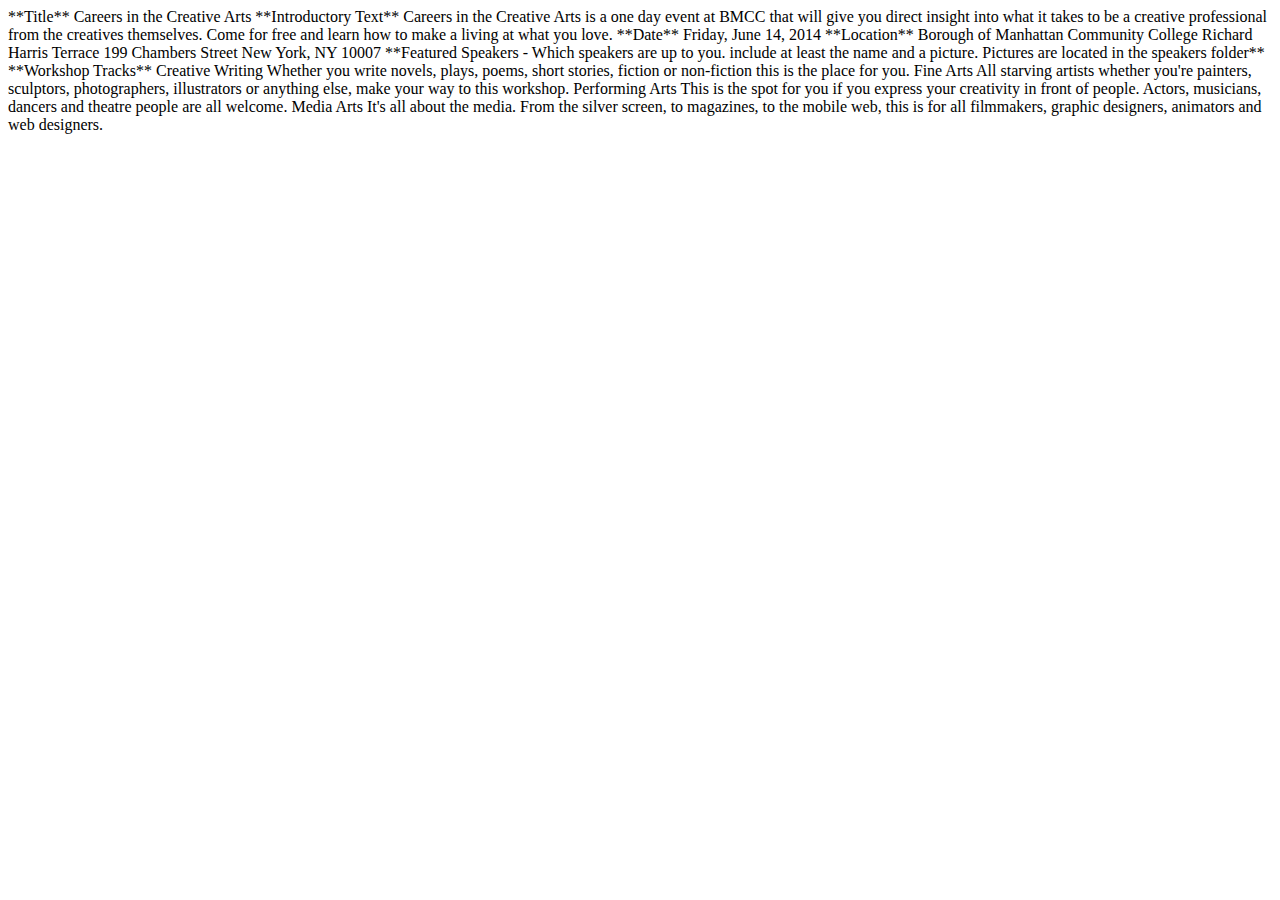
==== index.html @ e8f7f554 "Update index.html" ====
<!doctype html>
<html class="no-js" lang="en">
    <head>
        <meta charset="utf-8">
        <meta http-equiv="X-UA-Compatible" content="IE=edge">
        <title></title>
        <meta name="description" content="">
        <meta name="viewport" content="width=device-width, initial-scale=1">

    </head>
    <body>

        **Title**
Careers in the Creative Arts

**Introductory Text**
Careers in the Creative Arts is a one day event at BMCC that will give you direct insight into what it takes to be a creative professional from the creatives themselves. Come for free and learn how to make a living at what you love.

**Date**
Friday, June 14, 2014

**Location**
Borough of Manhattan Community College
Richard Harris Terrace
199 Chambers Street
New York, NY 10007

**Featured Speakers - Which speakers are up to you. include at least the name and a picture. Pictures are located in the speakers folder**

**Workshop Tracks**
Creative Writing
Whether you write novels, plays, poems, short stories, fiction or non-fiction this is the place for you.

Fine Arts
All starving artists whether you're painters, sculptors, photographers, illustrators or anything else, make your way to this workshop.

Performing Arts
This is the spot for you if you express your creativity in front of people. Actors, musicians, dancers and theatre people are all welcome.

Media Arts
It's all about the media. From the silver screen, to magazines, to the mobile web, this is for all filmmakers, graphic designers, animators and web designers.
        

    </body>
</html>
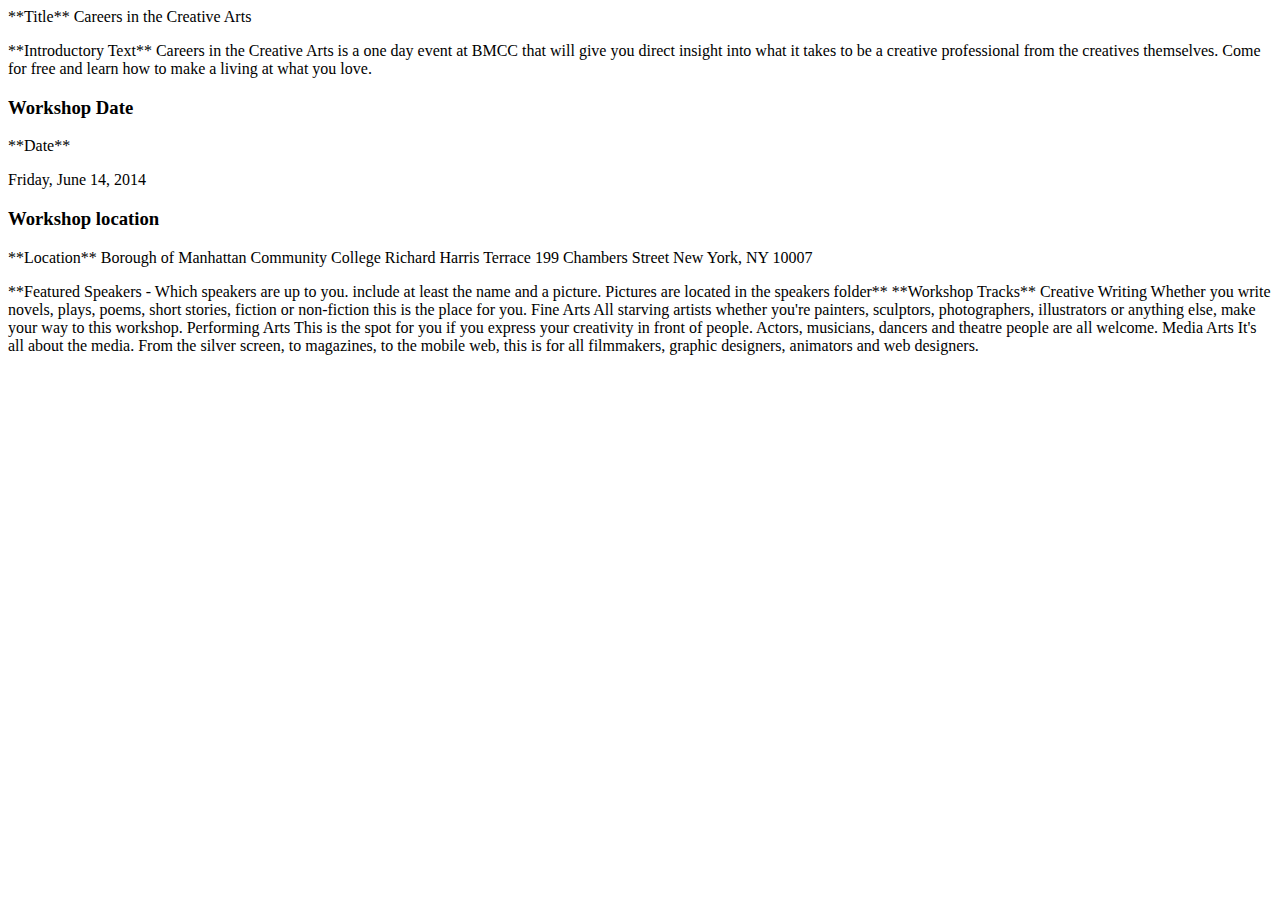
==== commit f75587ce: "Update index.html" ====
--- a/index.html
+++ b/index.html
@@ -13,17 +13,30 @@
         **Title**
 Careers in the Creative Arts
 
+<div class="intro">
+<p>
 **Introductory Text**
 Careers in the Creative Arts is a one day event at BMCC that will give you direct insight into what it takes to be a creative professional from the creatives themselves. Come for free and learn how to make a living at what you love.
+</p>
+</div>
 
+<div class="date">
+<h3>Workshop Date</h3>
 **Date**
-Friday, June 14, 2014
+<p>Friday, June 14, 2014</p>
+</div> <!-- end .date -->
 
+<div class="location">
+<h3>Workshop location</h3>
+<p>
 **Location**
 Borough of Manhattan Community College
 Richard Harris Terrace
 199 Chambers Street
 New York, NY 10007
+</p>
+</div>
+
 
 **Featured Speakers - Which speakers are up to you. include at least the name and a picture. Pictures are located in the speakers folder**
 
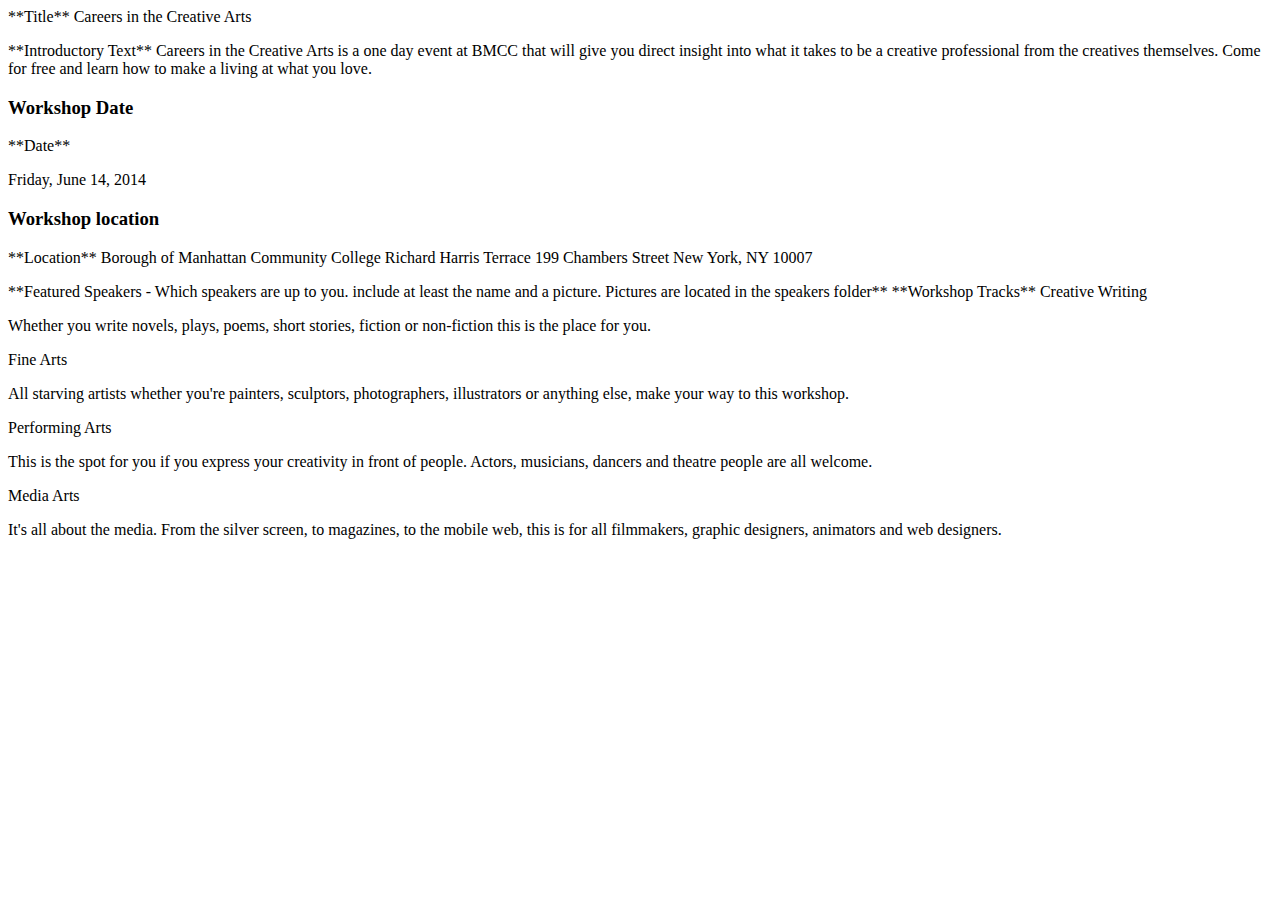
==== commit 6db84ad8: "Update index.html" ====
--- a/index.html
+++ b/index.html
@@ -42,17 +42,27 @@
 
 **Workshop Tracks**
 Creative Writing
-Whether you write novels, plays, poems, short stories, fiction or non-fiction this is the place for you.
+<P>Whether you write novels, plays, poems, short stories, fiction or non-fiction this is the place for you.
+</p>
 
+
+<div="">
 Fine Arts
-All starving artists whether you're painters, sculptors, photographers, illustrators or anything else, make your way to this workshop.
+<p>All starving artists whether you're painters, sculptors, photographers, illustrators or anything else, make your way to this workshop.
+</p>
+</div>
 
+<div="">
 Performing Arts
-This is the spot for you if you express your creativity in front of people. Actors, musicians, dancers and theatre people are all welcome.
+<p>This is the spot for you if you express your creativity in front of people. Actors, musicians, dancers and theatre people are all welcome.
+</p>
+</div>
 
+<div="">
 Media Arts
-It's all about the media. From the silver screen, to magazines, to the mobile web, this is for all filmmakers, graphic designers, animators and web designers.
-        
+<p>It's all about the media. From the silver screen, to magazines, to the mobile web, this is for all filmmakers, graphic designers, animators and web designers.
+</p> 
+</div>
 
     </body>
 </html>
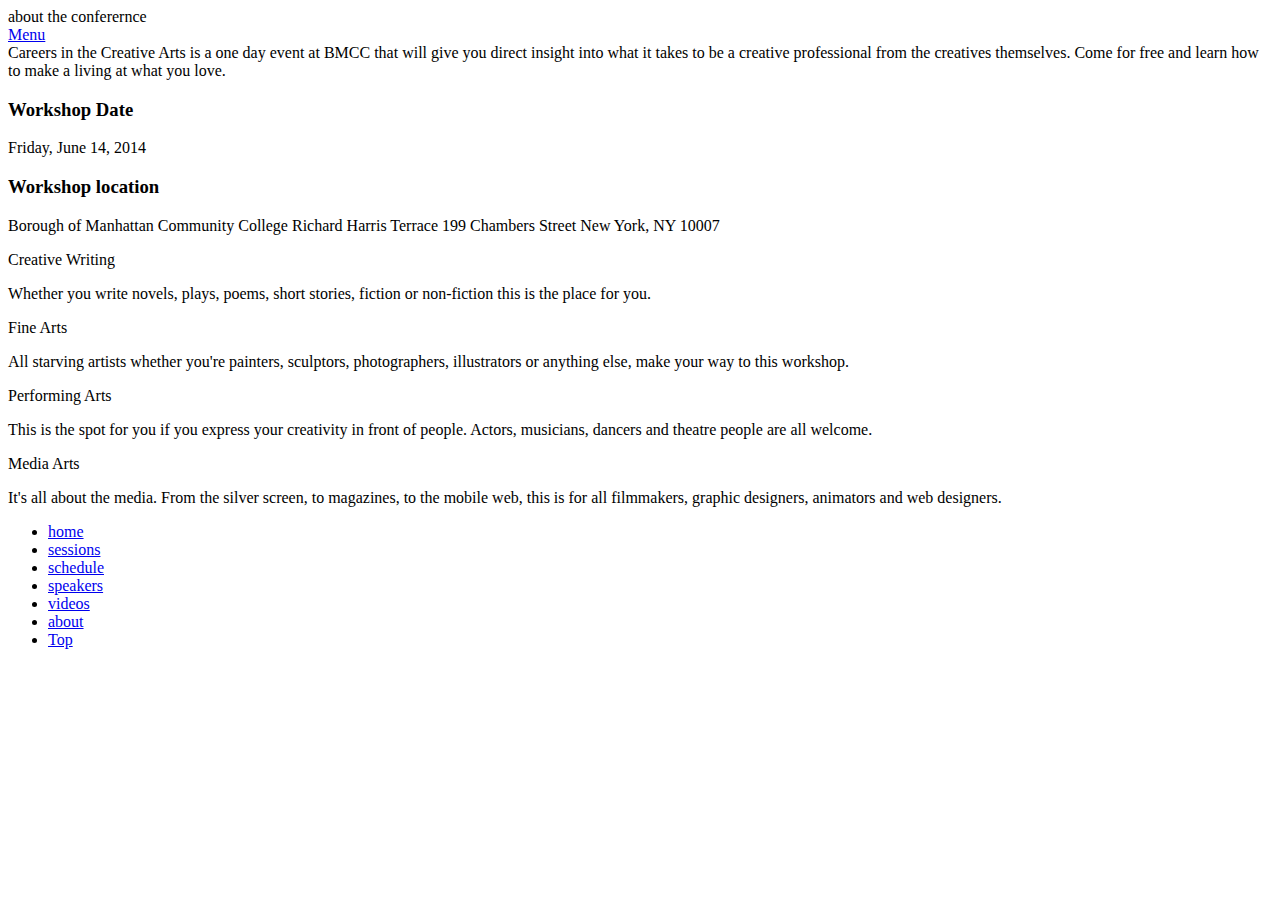
==== commit 943ddb62: "Update index.html" ====
--- a/index.html
+++ b/index.html
@@ -1,68 +1,78 @@
 <!doctype html>
 <html class="no-js" lang="en">
-    <head>
-        <meta charset="utf-8">
-        <meta http-equiv="X-UA-Compatible" content="IE=edge">
-        <title></title>
-        <meta name="description" content="">
-        <meta name="viewport" content="width=device-width, initial-scale=1">
-
-    </head>
-    <body>
-
-        **Title**
-Careers in the Creative Arts
-
-<div class="intro">
-<p>
-**Introductory Text**
-Careers in the Creative Arts is a one day event at BMCC that will give you direct insight into what it takes to be a creative professional from the creatives themselves. Come for free and learn how to make a living at what you love.
-</p>
-</div>
-
-<div class="date">
-<h3>Workshop Date</h3>
-**Date**
-<p>Friday, June 14, 2014</p>
-</div> <!-- end .date -->
-
-<div class="location">
-<h3>Workshop location</h3>
-<p>
-**Location**
-Borough of Manhattan Community College
-Richard Harris Terrace
-199 Chambers Street
-New York, NY 10007
-</p>
-</div>
-
-
-**Featured Speakers - Which speakers are up to you. include at least the name and a picture. Pictures are located in the speakers folder**
-
-**Workshop Tracks**
-Creative Writing
-<P>Whether you write novels, plays, poems, short stories, fiction or non-fiction this is the place for you.
-</p>
-
-
-<div="">
-Fine Arts
-<p>All starving artists whether you're painters, sculptors, photographers, illustrators or anything else, make your way to this workshop.
-</p>
-</div>
-
-<div="">
-Performing Arts
-<p>This is the spot for you if you express your creativity in front of people. Actors, musicians, dancers and theatre people are all welcome.
-</p>
-</div>
-
-<div="">
-Media Arts
-<p>It's all about the media. From the silver screen, to magazines, to the mobile web, this is for all filmmakers, graphic designers, animators and web designers.
-</p> 
-</div>
-
-    </body>
+   <head>
+      <meta charset="utf-8">
+      <meta http-equiv="X-UA-Compatible" content="IE=edge">
+      <title></title>
+      <meta name="description" content="">
+      <meta name="viewport" content="width=device-width, initial-scale=1">
+      <link rel="stylesheet" href="css/style.css">
+   </head>
+   <body>
+      <a name="top">about the conferernce </a>
+      <div class="menu">
+         <a href="#main_nav">Menu</a>
+      </div>
+      <!-- **Title**
+         Careers in the Creative Arts
+         
+         <div class="intro">
+         <p>
+         <!--**Introductory Text**-->
+      Careers in the Creative Arts is a one day event at BMCC that will give you direct insight into what it takes to be a creative professional from the creatives themselves. Come for free and learn how to make a living at what you love.
+      </p>
+      </div>
+      <div class="date">
+         <h3>Workshop Date</h3>
+         <!--**Date**-->
+         <p>Friday, June 14, 2014</p>
+      </div>
+      <!-- end .date -->
+      <div class="location">
+         <h3>Workshop location</h3>
+         <p>
+            <!--**Location**-->
+            Borough of Manhattan Community College
+            Richard Harris Terrace
+            199 Chambers Street
+            New York, NY 10007
+         </p>
+      </div>
+      <!--**Featured Speakers - Which speakers are up to you. include at least the name and a picture. Pictures are located in the speakers folder**
+         **Workshop Tracks**
+         -->
+      Creative Writing
+      <P>Whether you write novels, plays, poems, short stories, fiction or non-fiction this is the place for you.
+      </P>
+      <div class="">
+         Fine Arts
+         <p>All starving artists whether you're painters, sculptors, photographers, illustrators or anything else, make your way to this workshop.
+         </p>
+      </div>
+      <div class="">
+         Performing Arts
+         <p>This is the spot for you if you express your creativity in front of people. Actors, musicians, dancers and theatre people are all welcome.
+         </p>
+      </div>
+      <div class="">
+         Media Arts
+         <p>It's all about the media. From the silver screen, to magazines, to    the mobile web, this is for all filmmakers, graphic designers, animators and web designers.
+         </p>
+      </div>
+      <footer>
+         <a name="main_nav"></a> 
+         <nav id="main_nav" >
+            <ul>
+               <li><a href="index.html">home</a></li>
+               <li><a href="sessions.html">sessions</a></li>
+               <li><a href="schedule.html">schedule</a></li>
+               <li><a href="speakers.html">speakers</a></li>
+               <li><a href="video.html">videos</a></li>
+               <li><a href="about.html">about</a></li>
+               <li><a href="#top" class="top">Top</a></li>
+            </ul>
+         </nav>
+         <!--end main_nav -->    
+      </footer>
+   </body>
 </html>
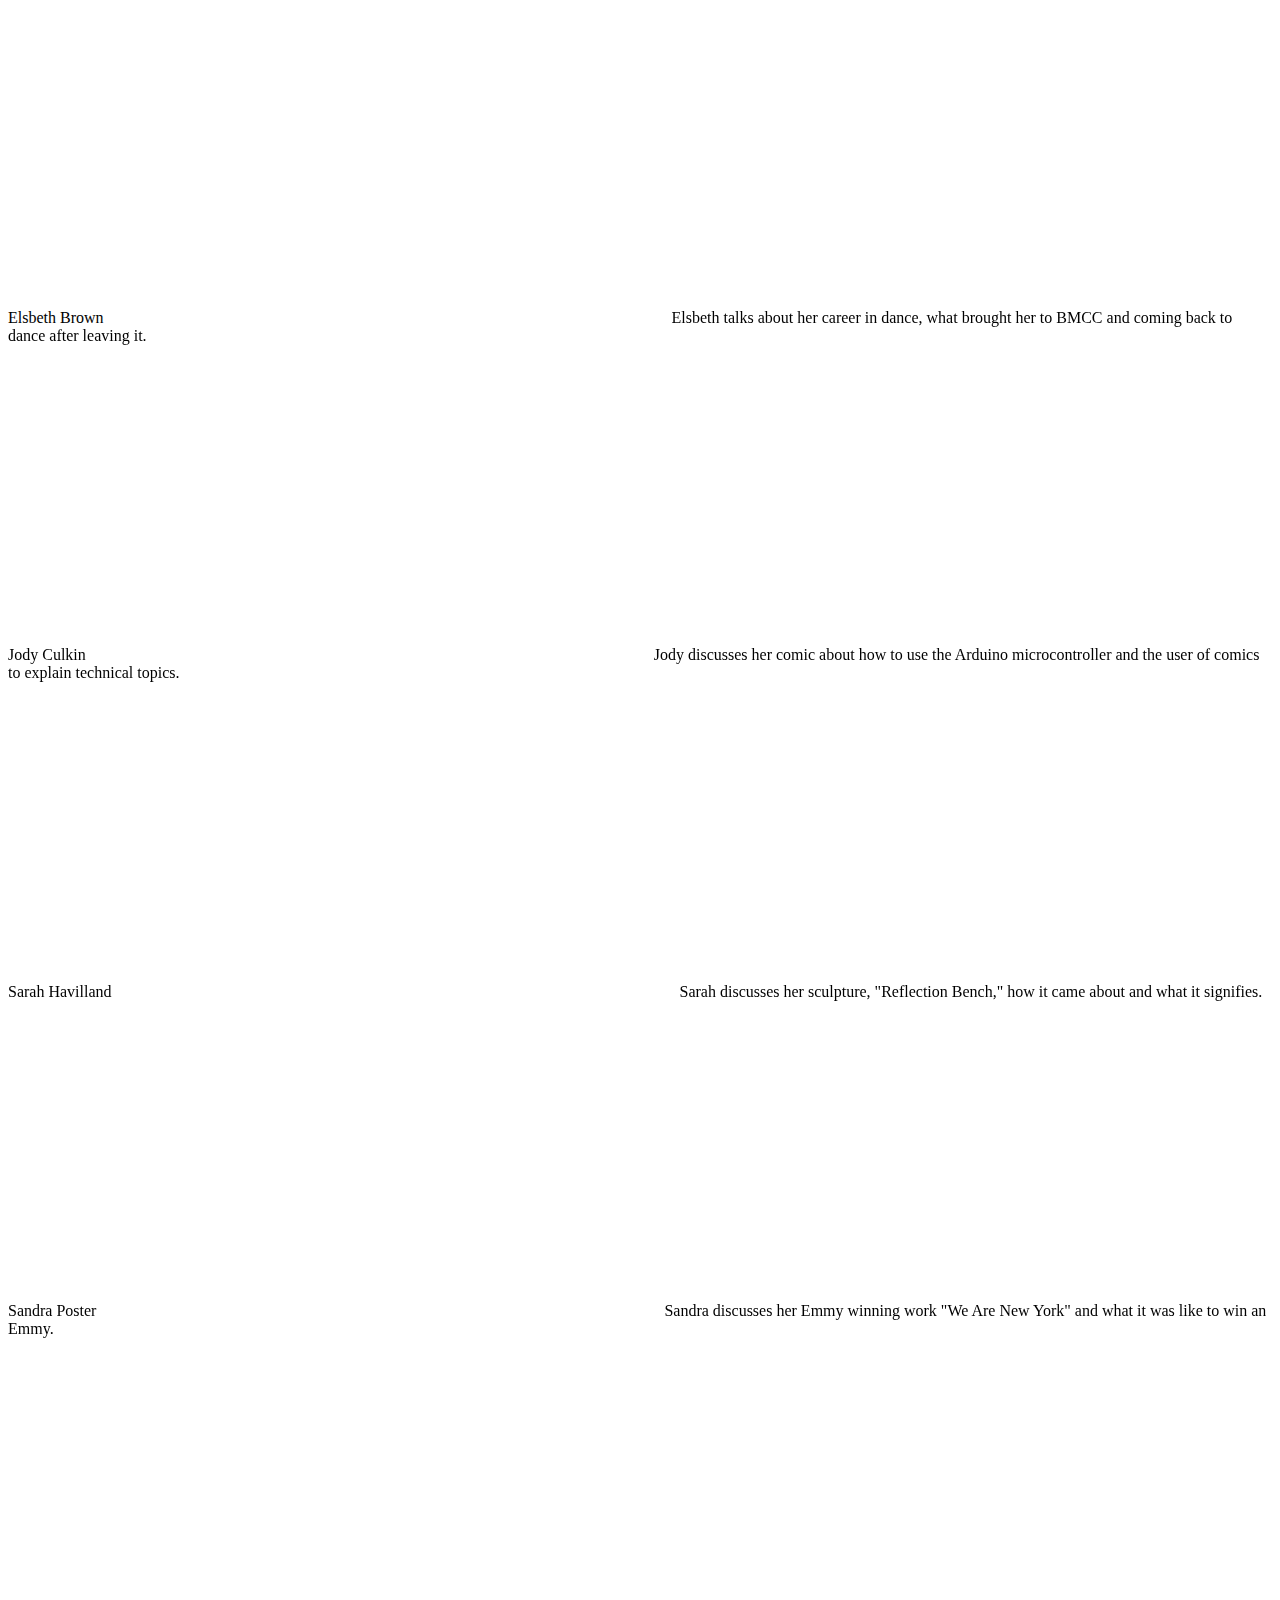
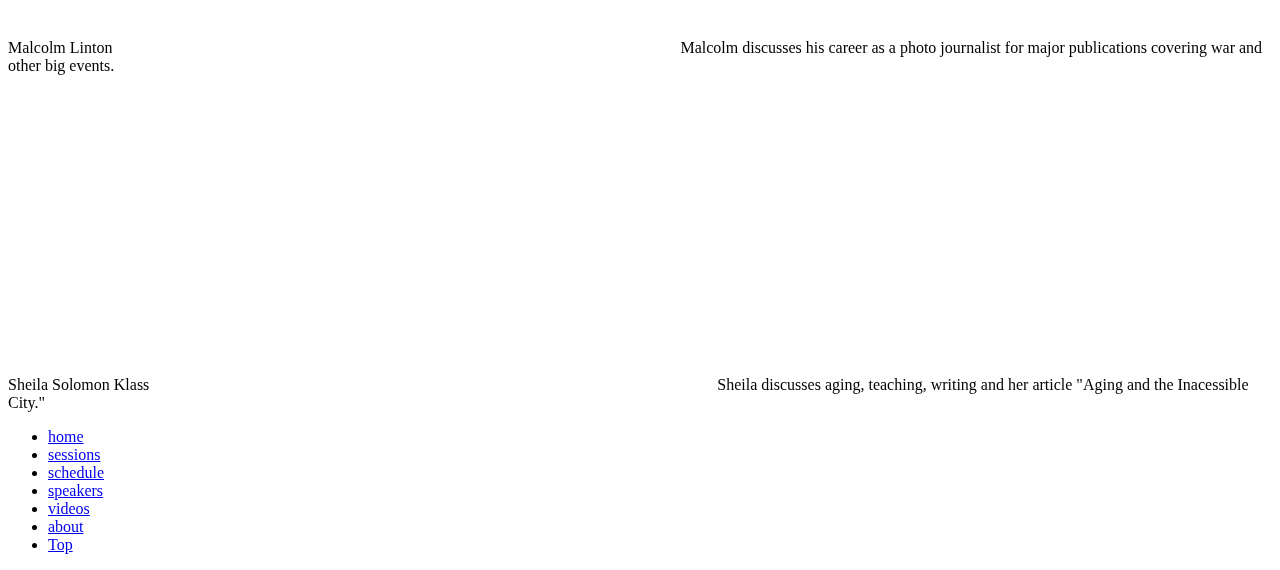
==== commit 33036301: "Update index.html" ====
--- a/index.html
+++ b/index.html
@@ -9,55 +9,47 @@
       <link rel="stylesheet" href="css/style.css">
    </head>
    <body>
-      <a name="top">about the conferernce </a>
-      <div class="menu">
-         <a href="#main_nav">Menu</a>
+      <!---  its not working on wide screen.
+         <a name="top"></a>
+                 <div class="menu">
+           <a href="#main_nav">Menu</a>
+           
+           -->
+      <div>
+         Elsbeth Brown
+         <!--http://www.youtube.com/watch?v=0yZJwjibLk4-->
+         <iframe width="560" height="315" src="//www.youtube.com/embed/0yZJwjibLk4" frameborder="0" allowfullscreen></iframe>
+         Elsbeth talks about her career in dance, what brought her to BMCC and coming back to dance after leaving it.
       </div>
-      <!-- **Title**
-         Careers in the Creative Arts
-         
-         <div class="intro">
-         <p>
-         <!--**Introductory Text**-->
-      Careers in the Creative Arts is a one day event at BMCC that will give you direct insight into what it takes to be a creative professional from the creatives themselves. Come for free and learn how to make a living at what you love.
-      </p>
+      <div>
+         Jody Culkin
+         <!--http://www.youtube.com/watch?v=KqzO_1k44DU-->
+         <iframe width="560" height="315" src="//www.youtube.com/embed/KqzO_1k44DU" frameborder="0" allowfullscreen></iframe>
+         Jody discusses her comic about how to use the Arduino microcontroller and the user of comics to explain technical topics.
       </div>
-      <div class="date">
-         <h3>Workshop Date</h3>
-         <!--**Date**-->
-         <p>Friday, June 14, 2014</p>
+      <div>
+         Sarah Havilland
+         <!--http://www.youtube.com/watch?v=vWdO7uUXvTI-->
+         <iframe width="560" height="315" src="//www.youtube.com/embed/vWdO7uUXvTI" frameborder="0" allowfullscreen></iframe>
+         Sarah discusses her sculpture, "Reflection Bench," how it came about and what it signifies.
       </div>
-      <!-- end .date -->
-      <div class="location">
-         <h3>Workshop location</h3>
-         <p>
-            <!--**Location**-->
-            Borough of Manhattan Community College
-            Richard Harris Terrace
-            199 Chambers Street
-            New York, NY 10007
-         </p>
+      <div>
+         Sandra Poster
+         <!--http://www.youtube.com/watch?v=XCHQZXKLASA-->
+         <iframe width="560" height="315" src="//www.youtube.com/embed/XCHQZXKLASA" frameborder="0" allowfullscreen></iframe>
+         Sandra discusses her Emmy winning work "We Are New York" and what it was like to win an Emmy.
       </div>
-      <!--**Featured Speakers - Which speakers are up to you. include at least the name and a picture. Pictures are located in the speakers folder**
-         **Workshop Tracks**
-         -->
-      Creative Writing
-      <P>Whether you write novels, plays, poems, short stories, fiction or non-fiction this is the place for you.
-      </P>
-      <div class="">
-         Fine Arts
-         <p>All starving artists whether you're painters, sculptors, photographers, illustrators or anything else, make your way to this workshop.
-         </p>
+      <div>
+         Malcolm Linton
+         <!--http://www.youtube.com/watch?v=mEH70FEfisA-->
+         <iframe width="560" height="315" src="//www.youtube.com/embed/mEH70FEfisA" frameborder="0" allowfullscreen></iframe>
+         Malcolm discusses his career as a photo journalist for major publications covering war and other big events.
       </div>
-      <div class="">
-         Performing Arts
-         <p>This is the spot for you if you express your creativity in front of people. Actors, musicians, dancers and theatre people are all welcome.
-         </p>
-      </div>
-      <div class="">
-         Media Arts
-         <p>It's all about the media. From the silver screen, to magazines, to    the mobile web, this is for all filmmakers, graphic designers, animators and web designers.
-         </p>
+      <div>
+         Sheila Solomon Klass
+         <!--http://www.youtube.com/watch?v=qBVQkzXpLvc-->
+         <iframe width="560" height="315" src="//www.youtube.com/embed/qBVQkzXpLvc" frameborder="0" allowfullscreen></iframe>
+         Sheila discusses aging, teaching, writing and her article "Aging and the Inacessible City."
       </div>
       <footer>
          <a name="main_nav"></a> 
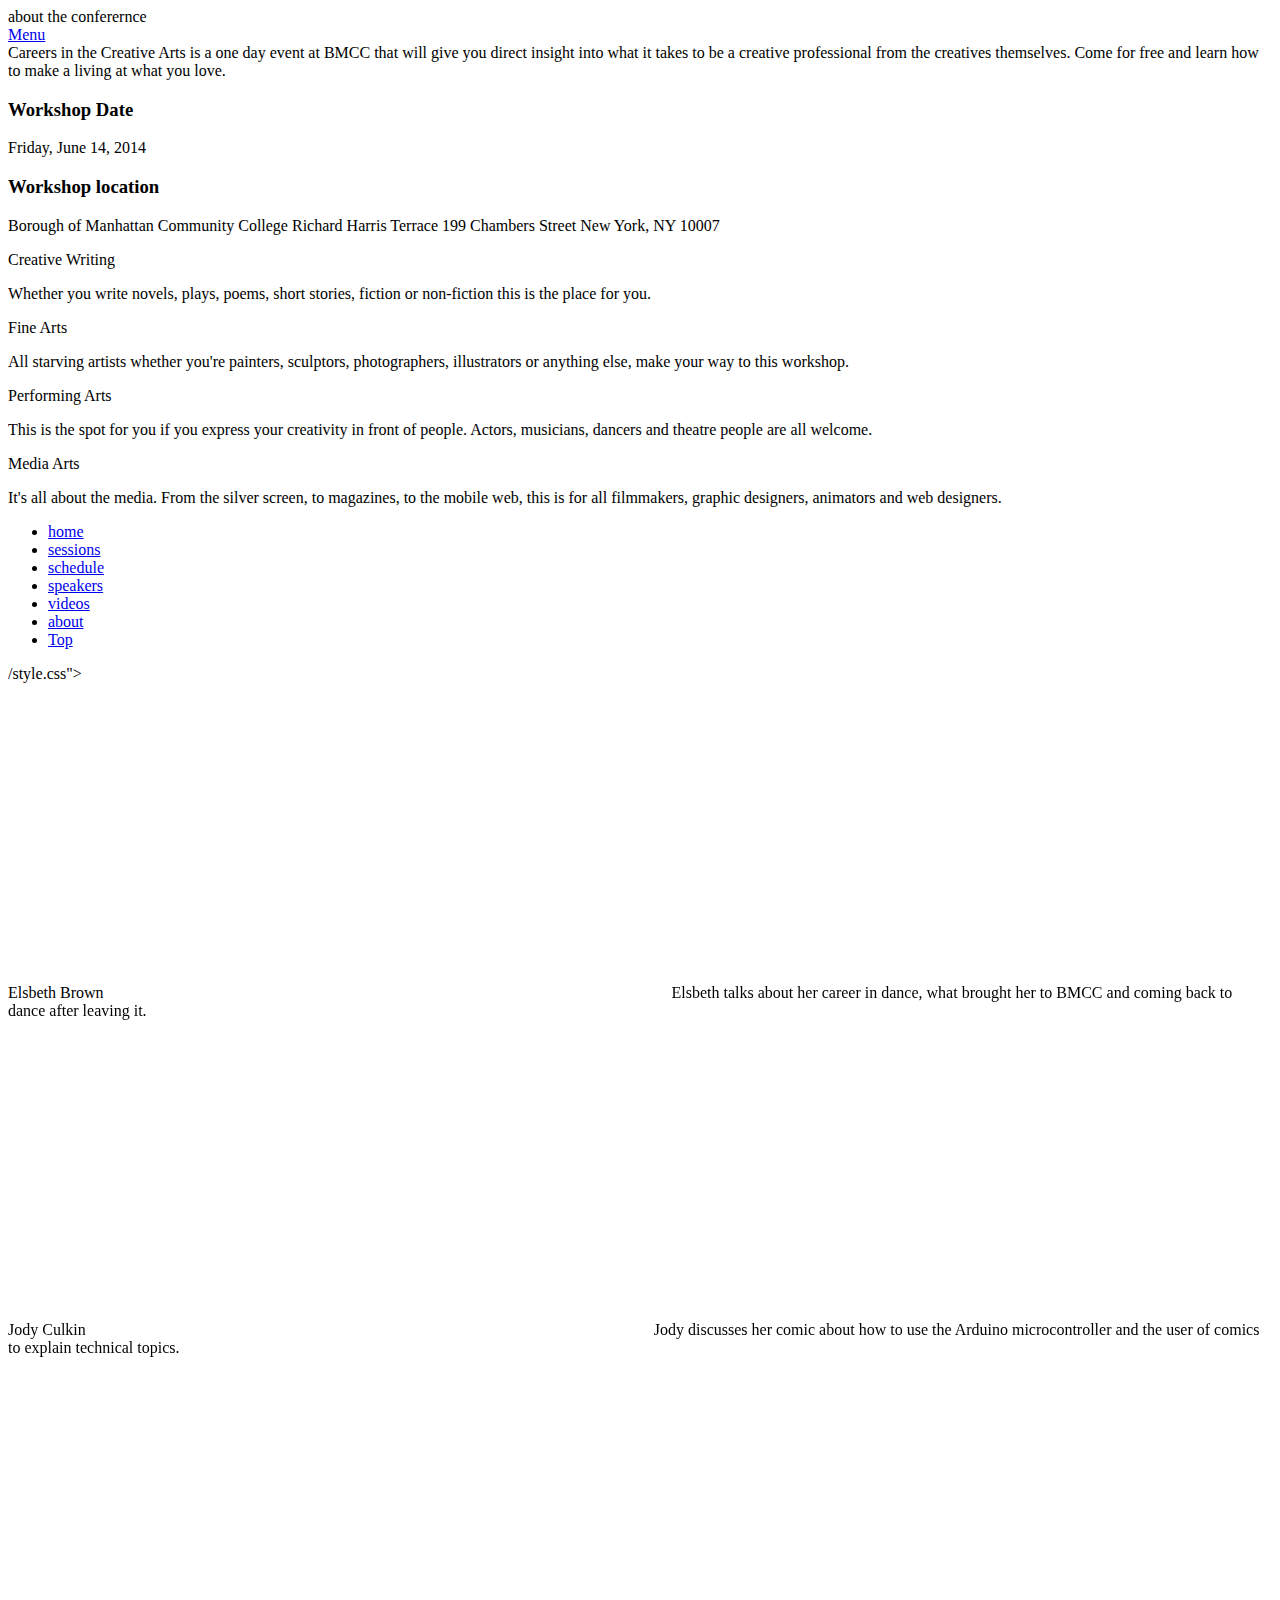
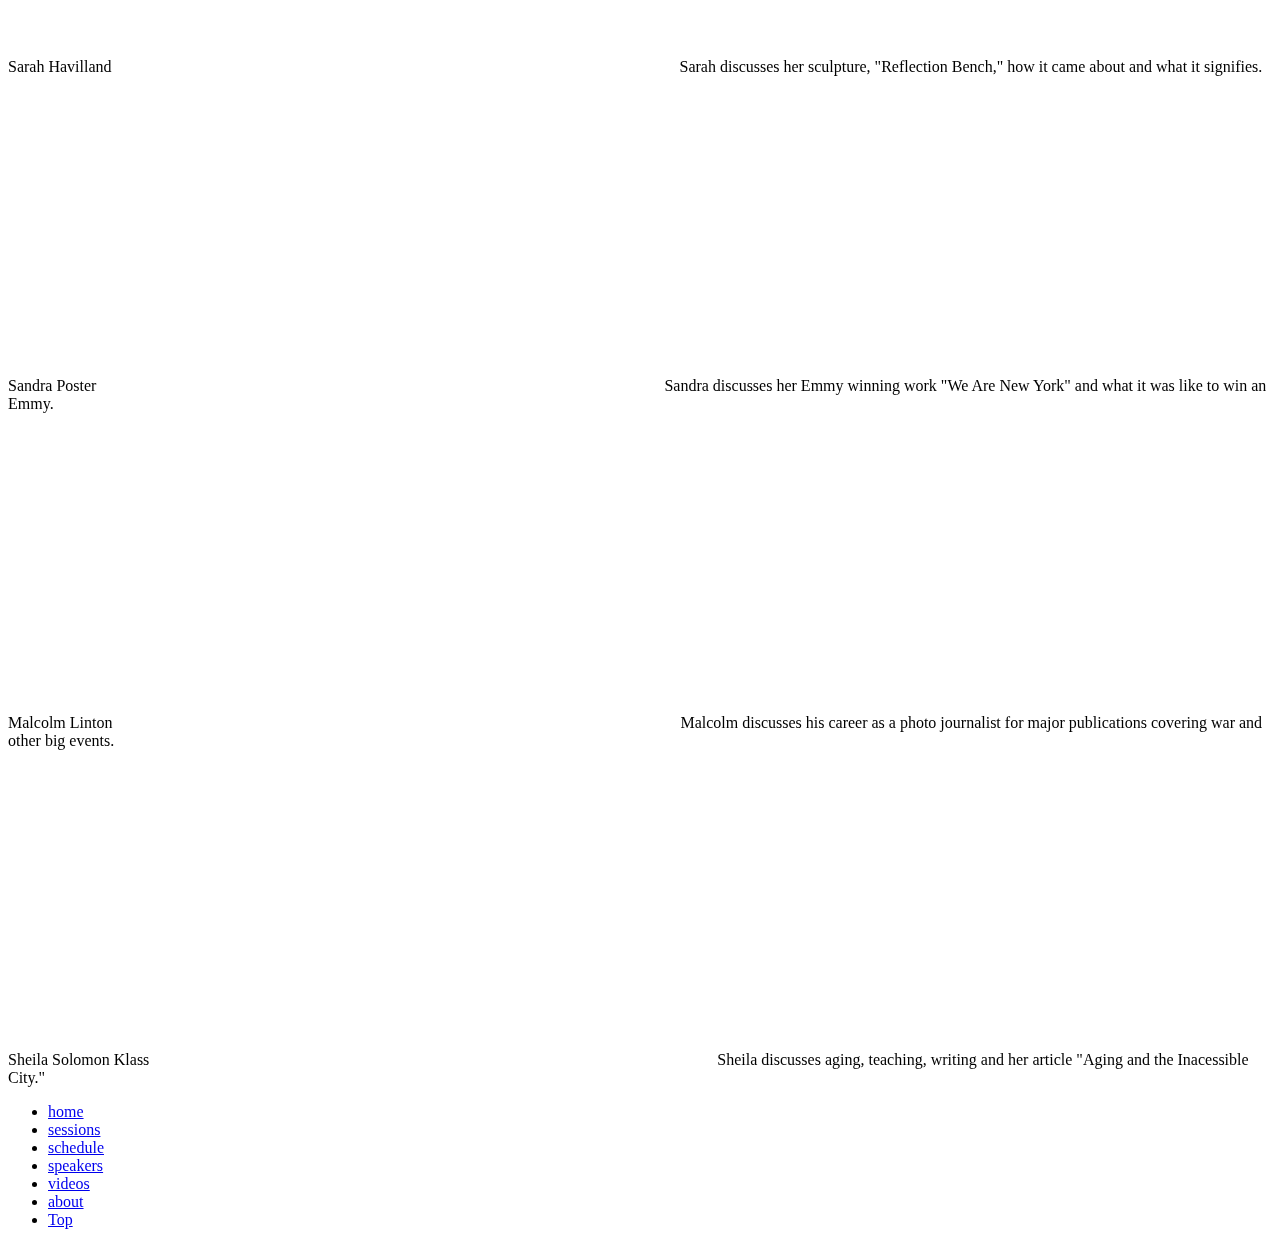
==== commit 2c13367b: "Update index.html" ====
--- a/index.html
+++ b/index.html
@@ -6,7 +6,84 @@
       <title></title>
       <meta name="description" content="">
       <meta name="viewport" content="width=device-width, initial-scale=1">
+      <link rel="stylesheet" href="css<!doctype html>
+<html class="no-js" lang="en">
+   <head>
+      <meta charset="utf-8">
+      <meta http-equiv="X-UA-Compatible" content="IE=edge">
+      <title></title>
+      <meta name="description" content="">
+      <meta name="viewport" content="width=device-width, initial-scale=1">
       <link rel="stylesheet" href="css/style.css">
+   </head>
+   <body>
+      <a name="top">about the conferernce </a>
+      <div class="menu">
+         <a href="#main_nav">Menu</a>
+      </div>
+      <!-- **Title**
+         Careers in the Creative Arts
+         
+         <div class="intro">
+         <p>
+         <!--**Introductory Text**-->
+      Careers in the Creative Arts is a one day event at BMCC that will give you direct insight into what it takes to be a creative professional from the creatives themselves. Come for free and learn how to make a living at what you love.
+      </p>
+      </div>
+      <div class="date">
+         <h3>Workshop Date</h3>
+         <!--**Date**-->
+         <p>Friday, June 14, 2014</p>
+      </div>
+      <!-- end .date -->
+      <div class="location">
+         <h3>Workshop location</h3>
+         <p>
+            <!--**Location**-->
+            Borough of Manhattan Community College
+            Richard Harris Terrace
+            199 Chambers Street
+            New York, NY 10007
+         </p>
+      </div>
+      <!--**Featured Speakers - Which speakers are up to you. include at least the name and a picture. Pictures are located in the speakers folder**
+         **Workshop Tracks**
+         -->
+      Creative Writing
+      <P>Whether you write novels, plays, poems, short stories, fiction or non-fiction this is the place for you.
+      </P>
+      <div class="">
+         Fine Arts
+         <p>All starving artists whether you're painters, sculptors, photographers, illustrators or anything else, make your way to this workshop.
+         </p>
+      </div>
+      <div class="">
+         Performing Arts
+         <p>This is the spot for you if you express your creativity in front of people. Actors, musicians, dancers and theatre people are all welcome.
+         </p>
+      </div>
+      <div class="">
+         Media Arts
+         <p>It's all about the media. From the silver screen, to magazines, to    the mobile web, this is for all filmmakers, graphic designers, animators and web designers.
+         </p>
+      </div>
+      <footer>
+         <a name="main_nav"></a> 
+         <nav id="main_nav" >
+            <ul>
+               <li><a href="index.html">home</a></li>
+               <li><a href="sessions.html">sessions</a></li>
+               <li><a href="schedule.html">schedule</a></li>
+               <li><a href="speakers.html">speakers</a></li>
+               <li><a href="video.html">videos</a></li>
+               <li><a href="about.html">about</a></li>
+               <li><a href="#top" class="top">Top</a></li>
+            </ul>
+         </nav>
+         <!--end main_nav -->    
+      </footer>
+   </body>
+</html>/style.css">
    </head>
    <body>
       <!---  its not working on wide screen.
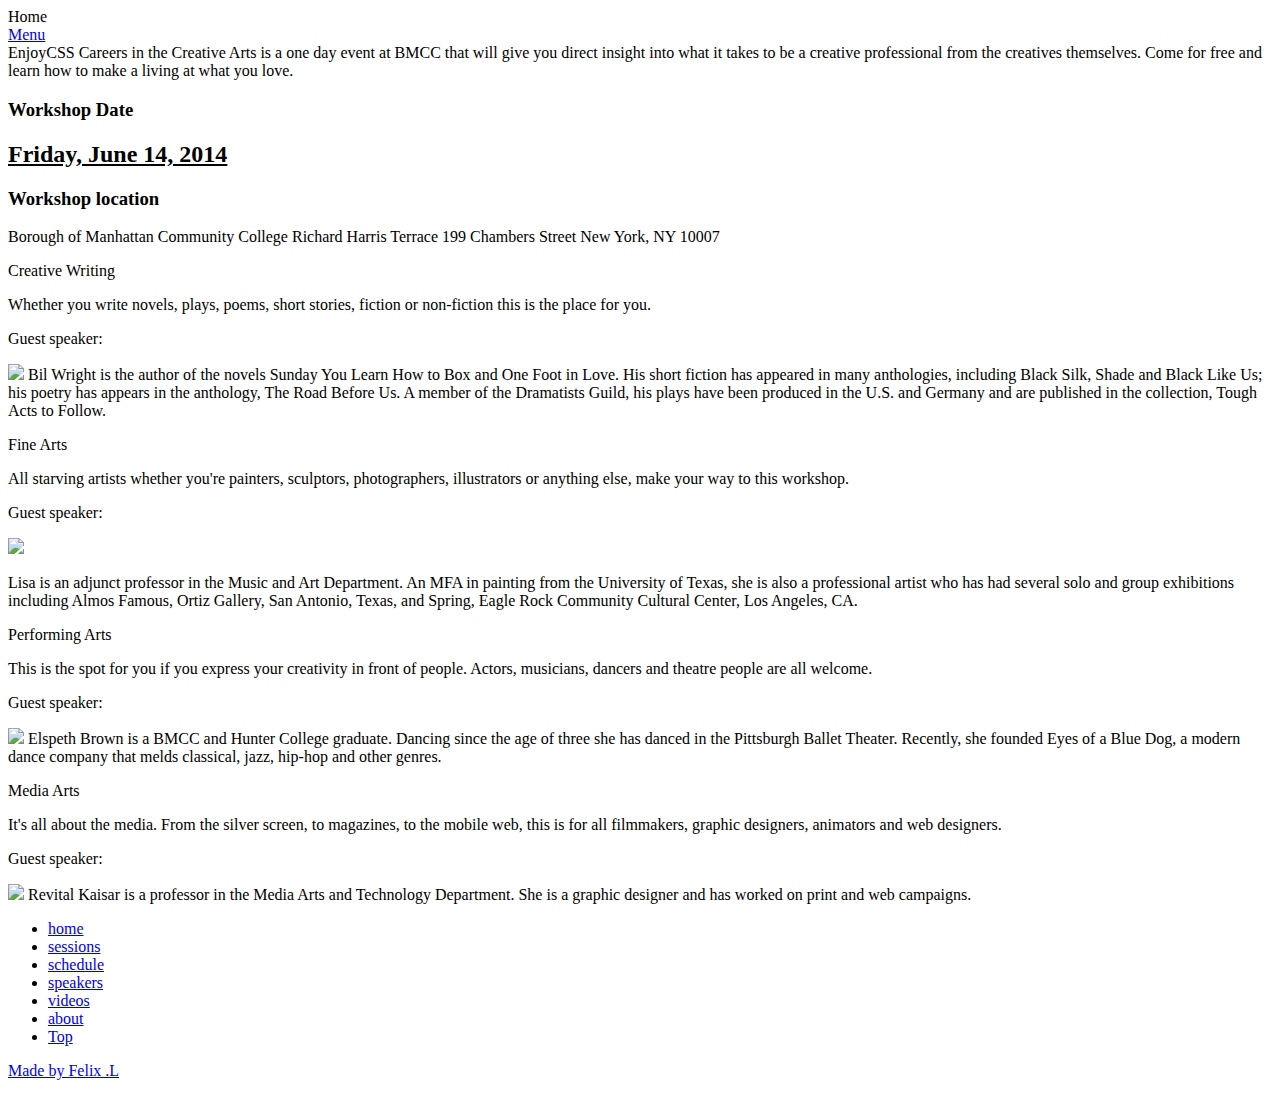
==== commit 8a2a5287: "Update index.html" ====
--- a/index.html
+++ b/index.html
@@ -1,12 +1,4 @@
 <!doctype html>
-<html class="no-js" lang="en">
-   <head>
-      <meta charset="utf-8">
-      <meta http-equiv="X-UA-Compatible" content="IE=edge">
-      <title></title>
-      <meta name="description" content="">
-      <meta name="viewport" content="width=device-width, initial-scale=1">
-      <link rel="stylesheet" href="css<!doctype html>
 <html class="no-js" lang="en">
    <head>
       <meta charset="utf-8">
@@ -17,7 +9,12 @@
       <link rel="stylesheet" href="css/style.css">
    </head>
    <body>
-      <a name="top">about the conferernce </a>
+       
+      
+      
+      <header> Home</header>
+      
+      <a name="top"> </a>
       <div class="menu">
          <a href="#main_nav">Menu</a>
       </div>
@@ -27,45 +24,135 @@
          <div class="intro">
          <p>
          <!--**Introductory Text**-->
-      Careers in the Creative Arts is a one day event at BMCC that will give you direct insight into what it takes to be a creative professional from the creatives themselves. Come for free and learn how to make a living at what you love.
-      </p>
-      </div>
+         <div class="firstText">EnjoyCSS
+         
+         
+               
+         
+      Careers in the Creative Arts is a one day event at <a herf="http://www.bmcc.cuny.edu/StartHere/index.jsp?gclid=CM_y2rSV6cECFRDl7Aod5lcAjA"><bold>BMCC</bold></a> that will give you direct insight into what it takes to be a creative professional from the creatives themselves. Come for free and learn how to make a living at what you love.
+       
+<link async href="http://fonts.googleapis.com/css?family=Bitter" data-generated="http://enjoycss.com" rel="stylesheet" type="text/css"/>
+     
+     
       <div class="date">
          <h3>Workshop Date</h3>
          <!--**Date**-->
-         <p>Friday, June 14, 2014</p>
+         <h2>
+         <u>
+         Friday, June 14, 2014
+             </u>
+         </h2>
       </div>
       <!-- end .date -->
       <div class="location">
          <h3>Workshop location</h3>
-         <p>
+         
             <!--**Location**-->
+            <p class="subject">
             Borough of Manhattan Community College
             Richard Harris Terrace
             199 Chambers Street
             New York, NY 10007
          </p>
+        
       </div>
+      
+      
+       
+        
+         
+          
+           
+            
+             
+              
+                </div>
+                
       <!--**Featured Speakers - Which speakers are up to you. include at least the name and a picture. Pictures are located in the speakers folder**
          **Workshop Tracks**
          -->
-      Creative Writing
-      <P>Whether you write novels, plays, poems, short stories, fiction or non-fiction this is the place for you.
+        <div class="speaker-wrapper">
+         <div class="track">
+           
+            <div class="speakers">
+             <p class="subject">Creative Writing</p>
+           <bold>  <P>Whether you write novels, plays, poems, short stories, fiction or non-fiction this is the place for you.
       </P>
-      <div class="">
-         Fine Arts
-         <p>All starving artists whether you're painters, sculptors, photographers, illustrators or anything else, make your way to this workshop.
+             </bold>
+             
+             
+             
+             
+            
+             
+               <p>Guest speaker:</p>
+      
+      <img src="Presenters/CreativeWriting/Bil_Wright/BilWright_2.jpg" width="" height="" />
+           
+            Bil Wright is the author of the novels Sunday You Learn How to Box and One Foot in Love. His short fiction has appeared in many anthologies, including Black Silk, Shade and Black Like Us; his poetry has appears in the anthology, The Road Before Us. A member of the Dramatists Guild, his plays have been produced in the U.S. and Germany and are published in the collection, Tough Acts to Follow.
+         
+               </div>
+             </div>
+     
+       </div>
+       <div class="speaker-wrapper">
+      <div class="track">
+        
+         <div class="speakers">
+          <p class="subject">Fine Arts</p>
+          
+          <bold>  <p>All starving artists whether you're painters, sculptors, photographers, illustrators or anything else, make your way to this workshop.
          </p>
+              
+          </bold>
+          <p>Guest speaker:</p>
+          <img src="Presenters/FineArts/LisaMellinger/LisaMellinger.jpeg" width="" height="" />
+            <p>
+               Lisa is an adjunct professor in the Music and Art Department. An MFA in painting from the University of Texas, she is also a professional artist who has had several solo and group exhibitions including Almos Famous, Ortiz Gallery, San Antonio, Texas, and Spring, Eagle Rock Community Cultural Center, Los Angeles, CA.
+            </p>
+          
+          </div>
+          </div>
       </div>
-      <div class="">
-         Performing Arts
-         <p>This is the spot for you if you express your creativity in front of people. Actors, musicians, dancers and theatre people are all welcome.
+      <div class="speaker-wrapper">
+      <div class="track">
+       
+         <div class="speakers">
+          <p class="subject">Performing Arts</p>
+         <bold>   <p>This is the spot for you if you express your creativity in front of people. Actors, musicians, dancers and theatre people are all welcome.
          </p>
+             
+             
+          </bold>
+           
+           <p>Guest speaker:</p>
+            
+             <img src="Presenters/PerformingArts/ElspethBrown/ElspethBrown.png" width="" height="" />
+            Elspeth Brown is a BMCC and Hunter College graduate. Dancing since the age of three she has danced in the Pittsburgh Ballet Theater. Recently, she founded Eyes of a Blue Dog, a modern dance company that melds classical, jazz, hip-hop and other genres.  
+         
+          
+            </div>
+          </div>
       </div>
-      <div class="">
-         Media Arts
-         <p>It's all about the media. From the silver screen, to magazines, to    the mobile web, this is for all filmmakers, graphic designers, animators and web designers.
+      
+      <div class="speaker-wrapper">
+      <div class="track">
+       
+        <div class="speakers">
+          <p class="subject">Media Arts</p>
+     <bold>    <p>It's all about the media. From the silver screen, to magazines, to    the mobile web, this is for all filmmakers, graphic designers, animators and web designers.
          </p>
+         
+         
+         
+          </bold>
+         
+         <p>Guest speaker:</p>
+         
+         <img src="Presenters/MediaArts/RevitalKaisar/RevitalKaisar.png" width="" height="" />
+            Revital Kaisar is a professor in the Media Arts and Technology Department. She is a graphic designer and has worked on print and web campaigns.
+          </div>
+          </div>
       </div>
       <footer>
          <a name="main_nav"></a> 
@@ -80,68 +167,13 @@
                <li><a href="#top" class="top">Top</a></li>
             </ul>
          </nav>
-         <!--end main_nav -->    
-      </footer>
-   </body>
-</html>/style.css">
-   </head>
-   <body>
-      <!---  its not working on wide screen.
-         <a name="top"></a>
-                 <div class="menu">
-           <a href="#main_nav">Menu</a>
-           
-           -->
-      <div>
-         Elsbeth Brown
-         <!--http://www.youtube.com/watch?v=0yZJwjibLk4-->
-         <iframe width="560" height="315" src="//www.youtube.com/embed/0yZJwjibLk4" frameborder="0" allowfullscreen></iframe>
-         Elsbeth talks about her career in dance, what brought her to BMCC and coming back to dance after leaving it.
-      </div>
-      <div>
-         Jody Culkin
-         <!--http://www.youtube.com/watch?v=KqzO_1k44DU-->
-         <iframe width="560" height="315" src="//www.youtube.com/embed/KqzO_1k44DU" frameborder="0" allowfullscreen></iframe>
-         Jody discusses her comic about how to use the Arduino microcontroller and the user of comics to explain technical topics.
-      </div>
-      <div>
-         Sarah Havilland
-         <!--http://www.youtube.com/watch?v=vWdO7uUXvTI-->
-         <iframe width="560" height="315" src="//www.youtube.com/embed/vWdO7uUXvTI" frameborder="0" allowfullscreen></iframe>
-         Sarah discusses her sculpture, "Reflection Bench," how it came about and what it signifies.
-      </div>
-      <div>
-         Sandra Poster
-         <!--http://www.youtube.com/watch?v=XCHQZXKLASA-->
-         <iframe width="560" height="315" src="//www.youtube.com/embed/XCHQZXKLASA" frameborder="0" allowfullscreen></iframe>
-         Sandra discusses her Emmy winning work "We Are New York" and what it was like to win an Emmy.
-      </div>
-      <div>
-         Malcolm Linton
-         <!--http://www.youtube.com/watch?v=mEH70FEfisA-->
-         <iframe width="560" height="315" src="//www.youtube.com/embed/mEH70FEfisA" frameborder="0" allowfullscreen></iframe>
-         Malcolm discusses his career as a photo journalist for major publications covering war and other big events.
-      </div>
-      <div>
-         Sheila Solomon Klass
-         <!--http://www.youtube.com/watch?v=qBVQkzXpLvc-->
-         <iframe width="560" height="315" src="//www.youtube.com/embed/qBVQkzXpLvc" frameborder="0" allowfullscreen></iframe>
-         Sheila discusses aging, teaching, writing and her article "Aging and the Inacessible City."
-      </div>
-      <footer>
-         <a name="main_nav"></a> 
-         <nav id="main_nav" >
-            <ul>
-               <li><a href="index.html">home</a></li>
-               <li><a href="sessions.html">sessions</a></li>
-               <li><a href="schedule.html">schedule</a></li>
-               <li><a href="speakers.html">speakers</a></li>
-               <li><a href="video.html">videos</a></li>
-               <li><a href="about.html">about</a></li>
-               <li><a href="#top" class="top">Top</a></li>
-            </ul>
-         </nav>
-         <!--end main_nav -->    
+         <!--end main_nav --> 
+         <div>
+         <p class="subject">
+             <a href= "myInfo.html"> Made by Felix .L  </a>
+         </p>
+         
+          </div>
       </footer>
    </body>
 </html>
